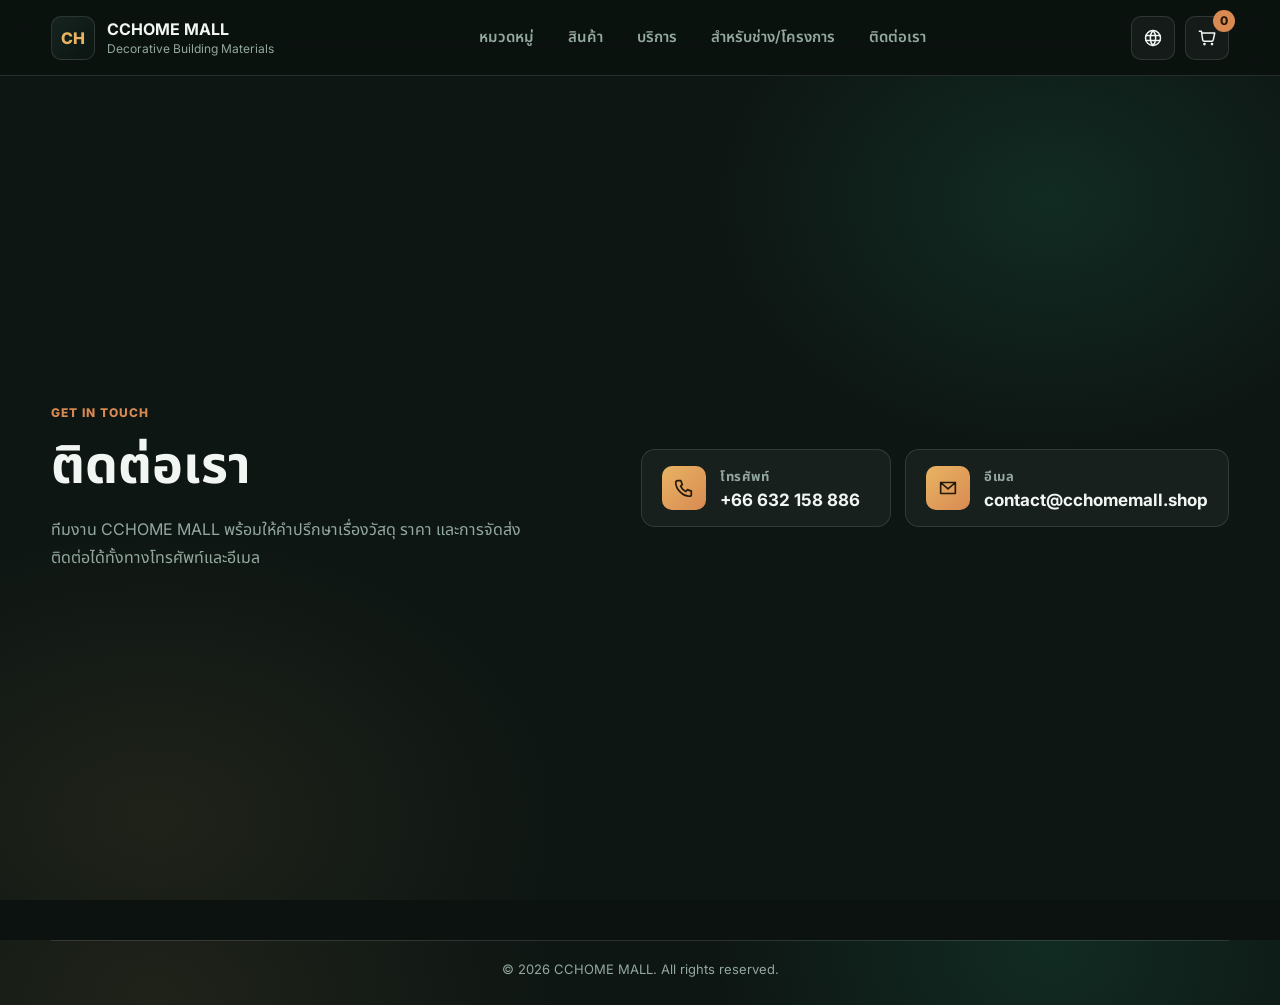
==== contact.html @ 19e988c7 "Add dedicated contact page and update phone number Adds a standalone contact.html page (linked from " ====
<!doctype html>
<html lang="th">
  <head>
    <meta charset="UTF-8" />
    <meta name="viewport" content="width=device-width, initial-scale=1.0" />
    <meta
      name="description"
      content="Contact CCHOME MALL — phone and email for material orders, project quotes and delivery questions."
    />
    <title>ติดต่อเรา | CCHOME MALL</title>
    <link rel="icon" href="assets/favicon.svg" type="image/svg+xml" />
    <link rel="preconnect" href="https://fonts.googleapis.com" />
    <link rel="preconnect" href="https://fonts.gstatic.com" crossorigin />
    <link
      href="https://fonts.googleapis.com/css2?family=Noto+Sans+Thai:wght@400;500;600;700;800&family=Inter:wght@400;500;600;700;800&display=swap"
      rel="stylesheet"
    />
    <link rel="stylesheet" href="styles.css" />
  </head>
  <body>
    <header class="site-header">
      <a class="brand" href="index.html" aria-label="CCHOME MALL home">
        <span class="brand-mark">CH</span>
        <span>
          <strong>CCHOME MALL</strong>
          <small>Decorative Building Materials</small>
        </span>
      </a>

      <nav class="top-nav" aria-label="Main navigation">
        <a href="index.html#categories">หมวดหมู่</a>
        <a href="index.html#products">สินค้า</a>
        <a href="index.html#services">บริการ</a>
        <a href="index.html#trade">สำหรับช่าง/โครงการ</a>
        <a href="contact.html">ติดต่อเรา</a>
      </nav>

      <div class="header-actions">
        <button class="icon-button" type="button" aria-label="Choose language" title="Language">
          <svg aria-hidden="true" viewBox="0 0 24 24">
            <path d="M12 21a9 9 0 1 0 0-18 9 9 0 0 0 0 18Z" />
            <path d="M3.6 9h16.8M3.6 15h16.8M12 3c2.1 2.2 3.2 5.2 3.2 9S14.1 18.8 12 21c-2.1-2.2-3.2-5.2-3.2-9S9.9 5.2 12 3Z" />
          </svg>
        </button>
        <a class="cart-button" href="index.html" aria-label="Go to cart">
          <svg aria-hidden="true" viewBox="0 0 24 24">
            <path d="M6.3 6h15l-1.8 8.2a2 2 0 0 1-2 1.6H8.8a2 2 0 0 1-2-1.6L5.3 3.8H2.8" />
            <path d="M9 20a.7.7 0 1 0 0-1.4A.7.7 0 0 0 9 20ZM18 20a.7.7 0 1 0 0-1.4.7.7 0 0 0 0 1.4Z" />
          </svg>
          <span data-cart-count>0</span>
        </a>
      </div>
    </header>

    <main>
      <section class="contact-band is-page">
        <div class="contact-inner reveal">
          <div class="contact-heading">
            <p class="eyebrow">Get in touch</p>
            <h2>ติดต่อเรา</h2>
            <p class="contact-copy">ทีมงาน CCHOME MALL พร้อมให้คำปรึกษาเรื่องวัสดุ ราคา และการจัดส่ง ติดต่อได้ทั้งทางโทรศัพท์และอีเมล</p>
          </div>
          <div class="contact-cards">
            <a class="contact-card" href="tel:+66632158886">
              <span class="contact-icon">
                <svg aria-hidden="true" viewBox="0 0 24 24">
                  <path d="M5 4h3.6l1.6 4.4-2 1.6a12.4 12.4 0 0 0 5.8 5.8l1.6-2 4.4 1.6V19a2 2 0 0 1-2 2C10.6 21 3 13.4 3 6a2 2 0 0 1 2-2Z" />
                </svg>
              </span>
              <span>
                <strong>โทรศัพท์</strong>
                <small>+66 632 158 886</small>
              </span>
            </a>
            <a class="contact-card" href="mailto:contact@cchomemall.shop">
              <span class="contact-icon">
                <svg aria-hidden="true" viewBox="0 0 24 24">
                  <path d="M4 6h16v12H4zM4 6l8 7 8-7" />
                </svg>
              </span>
              <span>
                <strong>อีเมล</strong>
                <small>contact@cchomemall.shop</small>
              </span>
            </a>
          </div>
        </div>
      </section>
    </main>

    <footer class="contact-band" style="padding-top: 0;">
      <p class="footer-note">© 2026 CCHOME MALL. All rights reserved.</p>
    </footer>

    <script>
      document.querySelectorAll(".reveal").forEach((el) => el.classList.add("in-view"));

      const header = document.querySelector(".site-header");
      const onScroll = () => header.classList.toggle("scrolled", window.scrollY > 12);
      onScroll();
      window.addEventListener("scroll", onScroll, { passive: true });

      const cartCount = document.querySelector("[data-cart-count]");
      if (cartCount) {
        const cart = JSON.parse(localStorage.getItem("cchome-cart") || "{}");
        const count = Object.values(cart).reduce((sum, qty) => sum + qty, 0);
        cartCount.textContent = count;
      }
    </script>
  </body>
</html>
---- styles.css ----
:root {
  --ink: #f2f6f3;
  --muted: #93a89f;
  --paper: #0b120f;
  --charcoal: #0e1613;
  --surface: rgba(255, 255, 255, 0.045);
  --surface-strong: rgba(255, 255, 255, 0.09);
  --line: rgba(255, 255, 255, 0.12);
  --line-strong: rgba(255, 255, 255, 0.24);
  --teal: #2ee6a8;
  --teal-dark: #1fa87a;
  --clay: #d98a52;
  --gold: #e8b463;
  --gold-dim: #c9903f;
  --sky: rgba(46, 230, 168, 0.16);
  --shadow: 0 20px 60px rgba(0, 0, 0, 0.55);
  --shadow-soft: 0 10px 26px rgba(0, 0, 0, 0.35);
  --shadow-lift: 0 26px 56px rgba(0, 0, 0, 0.55), 0 6px 16px rgba(0, 0, 0, 0.35);
  --shadow-glow: 0 20px 44px rgba(232, 180, 99, 0.28);
  --radius: 14px;
  --radius-sm: 10px;
  --ease: cubic-bezier(0.16, 1, 0.3, 1);
  --ease-spring: cubic-bezier(0.34, 1.56, 0.64, 1);
  color-scheme: dark;
  font-family: "Inter", "Noto Sans Thai", system-ui, -apple-system, BlinkMacSystemFont, sans-serif;
}

* {
  box-sizing: border-box;
}

html {
  scroll-behavior: smooth;
}

@media (prefers-reduced-motion: reduce) {
  html {
    scroll-behavior: auto;
  }

  *,
  *::before,
  *::after {
    animation-duration: 0.001ms !important;
    animation-iteration-count: 1 !important;
    transition-duration: 0.001ms !important;
  }
}

.reveal {
  opacity: 0;
  transform: translateY(28px);
  transition: opacity 760ms var(--ease), transform 760ms var(--ease);
}

.reveal.in-view {
  opacity: 1;
  transform: none;
}

.category-grid .reveal:nth-child(2),
.product-grid .reveal:nth-child(2),
.service-grid .reveal:nth-child(2) {
  transition-delay: 80ms;
}

.category-grid .reveal:nth-child(3),
.product-grid .reveal:nth-child(3),
.service-grid .reveal:nth-child(3) {
  transition-delay: 160ms;
}

.category-grid .reveal:nth-child(4),
.product-grid .reveal:nth-child(4) {
  transition-delay: 240ms;
}

.category-grid .reveal:nth-child(5),
.product-grid .reveal:nth-child(5) {
  transition-delay: 320ms;
}

.category-grid .reveal:nth-child(6),
.product-grid .reveal:nth-child(6) {
  transition-delay: 400ms;
}

.product-grid .reveal:nth-child(7) {
  transition-delay: 480ms;
}

.product-grid .reveal:nth-child(8) {
  transition-delay: 560ms;
}

body {
  margin: 0;
  color: var(--ink);
  background: var(--paper);
}

button,
input,
select {
  font: inherit;
}

button {
  cursor: pointer;
}

a {
  color: inherit;
  text-decoration: none;
}

svg {
  width: 20px;
  height: 20px;
  fill: none;
  stroke: currentColor;
  stroke-linecap: round;
  stroke-linejoin: round;
  stroke-width: 1.8;
}

.site-header {
  position: sticky;
  top: 0;
  z-index: 30;
  display: grid;
  grid-template-columns: auto 1fr auto;
  gap: 24px;
  align-items: center;
  min-height: 76px;
  padding: 12px clamp(16px, 4vw, 56px);
  border-bottom: 1px solid var(--line);
  background: rgba(11, 18, 15, 0.78);
  backdrop-filter: blur(18px);
  -webkit-backdrop-filter: blur(18px);
  transition: min-height 320ms var(--ease), box-shadow 320ms var(--ease), background 320ms var(--ease);
}

.site-header.scrolled {
  min-height: 62px;
  box-shadow: 0 16px 34px rgba(0, 0, 0, 0.4);
}

.brand {
  display: inline-flex;
  align-items: center;
  gap: 12px;
  min-width: 210px;
}

.brand-mark {
  display: grid;
  width: 44px;
  height: 44px;
  place-items: center;
  border-radius: var(--radius-sm);
  background: linear-gradient(135deg, #16241f, #0b1512);
  border: 1px solid var(--line);
  color: var(--gold);
  font-weight: 800;
  letter-spacing: 0;
  transition: transform 420ms var(--ease-spring);
}

.brand:hover .brand-mark {
  transform: rotate(-6deg) scale(1.06);
}

.brand strong,
.brand small {
  display: block;
}

.brand small {
  margin-top: 2px;
  color: var(--muted);
  font-size: 12px;
}

.top-nav {
  display: flex;
  justify-content: center;
  gap: clamp(12px, 3vw, 34px);
  color: var(--muted);
  font-size: 15px;
  font-weight: 600;
}

.top-nav a {
  position: relative;
  padding: 8px 0;
  transition: color 240ms var(--ease);
}

.top-nav a:hover {
  color: var(--ink);
}

.top-nav a::after {
  content: "";
  position: absolute;
  left: 0;
  right: 0;
  bottom: 0;
  height: 2px;
  background: var(--gold);
  transform: scaleX(0);
  transform-origin: right;
  transition: transform 360ms var(--ease);
}

.top-nav a:hover::after {
  transform: scaleX(1);
  transform-origin: left;
}

.header-actions {
  display: flex;
  justify-content: flex-end;
  gap: 10px;
}

.icon-button,
.cart-button {
  display: inline-grid;
  width: 44px;
  height: 44px;
  place-items: center;
  border: 1px solid var(--line);
  border-radius: var(--radius-sm);
  background: var(--surface);
  color: var(--ink);
  transition: transform 280ms var(--ease-spring), box-shadow 280ms var(--ease), border-color 280ms var(--ease);
}

.icon-button:hover,
.cart-button:hover {
  transform: translateY(-2px);
  border-color: var(--gold);
  box-shadow: var(--shadow-soft);
}

.cart-button {
  position: relative;
}

.cart-button span {
  position: absolute;
  top: -7px;
  right: -7px;
  display: grid;
  min-width: 22px;
  height: 22px;
  place-items: center;
  border-radius: 999px;
  background: var(--clay);
  color: #241505;
  font-size: 12px;
  font-weight: 800;
  transition: transform 320ms var(--ease-spring);
}

.cart-button span.bump {
  animation: cart-bump 420ms var(--ease-spring);
}

@keyframes cart-bump {
  0% {
    transform: scale(1);
  }
  40% {
    transform: scale(1.5);
  }
  100% {
    transform: scale(1);
  }
}

.hero {
  position: relative;
  min-height: clamp(560px, calc(100vh - 150px), 690px);
  display: grid;
  align-items: center;
  overflow: hidden;
  background: var(--charcoal);
}

.hero img {
  position: absolute;
  inset: 0;
  width: 100%;
  height: 100%;
  object-fit: cover;
  animation: kenburns 24s var(--ease) infinite alternate;
}

@keyframes kenburns {
  from {
    transform: scale(1);
  }
  to {
    transform: scale(1.08);
  }
}

.hero-overlay {
  position: absolute;
  inset: 0;
  background:
    linear-gradient(90deg, rgba(11, 18, 17, 0.86), rgba(11, 18, 17, 0.56) 36%, rgba(11, 18, 17, 0.08) 72%),
    linear-gradient(0deg, rgba(0, 0, 0, 0.38), rgba(0, 0, 0, 0));
}

.hero-glow {
  position: absolute;
  inset: 0;
  z-index: 0;
  overflow: hidden;
  pointer-events: none;
}

.hero-glow::before,
.hero-glow::after {
  content: "";
  position: absolute;
  width: 46vw;
  height: 46vw;
  border-radius: 50%;
  filter: blur(80px);
  opacity: 0.32;
  animation: drift 16s var(--ease) infinite alternate;
}

.hero-glow::before {
  top: -14vw;
  left: -10vw;
  background: radial-gradient(circle, var(--gold), transparent 70%);
}

.hero-glow::after {
  bottom: -18vw;
  left: 24vw;
  background: radial-gradient(circle, var(--teal), transparent 70%);
  animation-delay: -8s;
}

@keyframes drift {
  from {
    transform: translate(0, 0) scale(1);
  }
  to {
    transform: translate(3vw, 4vw) scale(1.12);
  }
}

.hero-content {
  position: relative;
  z-index: 1;
  width: min(760px, 100%);
  padding: clamp(24px, 5vw, 56px) clamp(16px, 5vw, 72px);
  color: #fffdf7;
}

.hero-content > * {
  opacity: 0;
  animation: rise-in 900ms var(--ease) forwards;
}

.hero-content > *:nth-child(1) {
  animation-delay: 80ms;
}

.hero-content > *:nth-child(2) {
  animation-delay: 180ms;
}

.hero-content > *:nth-child(3) {
  animation-delay: 280ms;
}

.hero-content > *:nth-child(4) {
  animation-delay: 400ms;
}

.hero-content > *:nth-child(5) {
  animation-delay: 520ms;
}

@keyframes rise-in {
  from {
    opacity: 0;
    transform: translateY(22px);
  }
  to {
    opacity: 1;
    transform: translateY(0);
  }
}

.eyebrow {
  margin: 0 0 8px;
  color: var(--clay);
  font-size: 12px;
  font-weight: 800;
  letter-spacing: 0.08em;
  text-transform: uppercase;
}

.hero .eyebrow {
  color: var(--gold);
}

.hero h1 {
  margin: 0;
  background: linear-gradient(100deg, #fffdf7 30%, var(--gold) 55%, #fffdf7 78%);
  background-size: 240% 100%;
  background-clip: text;
  -webkit-background-clip: text;
  -webkit-text-fill-color: transparent;
  font-size: clamp(48px, 7vw, 86px);
  line-height: 0.92;
  letter-spacing: 0;
  animation:
    rise-in 900ms var(--ease) 180ms forwards,
    shine 7s var(--ease) 1.1s infinite;
}

@keyframes shine {
  0% {
    background-position: 200% 0;
  }
  60%,
  100% {
    background-position: -40% 0;
  }
}

.hero-copy {
  max-width: 650px;
  margin: 18px 0 22px;
  color: rgba(255, 253, 247, 0.9);
  font-size: clamp(18px, 2vw, 22px);
  line-height: 1.7;
}

.search-panel {
  width: min(680px, 100%);
}

.search-panel label {
  display: block;
  margin-bottom: 8px;
  color: rgba(255, 253, 247, 0.8);
  font-size: 14px;
}

.search-row {
  display: grid;
  grid-template-columns: 24px 1fr auto;
  align-items: center;
  gap: 12px;
  min-height: 62px;
  padding: 8px 8px 8px 18px;
  border: 1px solid var(--line-strong);
  border-radius: var(--radius);
  background: rgba(255, 255, 255, 0.08);
  backdrop-filter: blur(16px);
  -webkit-backdrop-filter: blur(16px);
  color: var(--ink);
  box-shadow: var(--shadow);
  transition: box-shadow 320ms var(--ease), transform 320ms var(--ease), border-color 320ms var(--ease);
}

.search-row:focus-within {
  box-shadow: 0 24px 56px rgba(0, 0, 0, 0.4), 0 0 0 3px rgba(232, 180, 99, 0.35);
  border-color: rgba(232, 180, 99, 0.45);
  transform: translateY(-2px);
}

.search-row input {
  width: 100%;
  min-width: 0;
  border: 0;
  outline: 0;
  background: transparent;
  color: var(--ink);
}

.search-row input::placeholder {
  color: var(--muted);
}

.search-row button,
.trade-form button,
.cart-summary button {
  min-height: 46px;
  border: 0;
  border-radius: var(--radius-sm);
  background: linear-gradient(135deg, var(--gold), var(--gold-dim));
  color: #241505;
  font-weight: 800;
  transition: transform 240ms var(--ease-spring), box-shadow 240ms var(--ease), filter 240ms var(--ease);
}

.search-row button:hover,
.trade-form button:hover,
.cart-summary button:hover {
  box-shadow: var(--shadow-glow);
  transform: translateY(-2px);
  filter: brightness(1.08);
}

.search-row button:active,
.trade-form button:active,
.cart-summary button:active {
  transform: translateY(0) scale(0.97);
}

.search-row button {
  padding: 0 24px;
}

.hero-stats {
  display: flex;
  flex-wrap: wrap;
  gap: 12px;
  margin-top: 22px;
}

.hero-stats span {
  display: inline-flex;
  gap: 8px;
  align-items: baseline;
  min-height: 40px;
  padding: 8px 12px;
  border: 1px solid rgba(255, 255, 255, 0.18);
  border-radius: var(--radius-sm);
  background: rgba(0, 0, 0, 0.28);
  backdrop-filter: blur(6px);
  -webkit-backdrop-filter: blur(6px);
  transition: transform 320ms var(--ease-spring), background 320ms var(--ease), border-color 320ms var(--ease);
}

.hero-stats span:hover {
  transform: translateY(-3px);
  background: rgba(0, 0, 0, 0.4);
  border-color: rgba(232, 180, 99, 0.55);
}

.quick-shop,
.commerce-layout,
.service-band,
.trade-section {
  padding: clamp(42px, 7vw, 84px) clamp(16px, 4vw, 56px);
}

.quick-shop {
  padding-top: clamp(20px, 4vw, 42px);
}

.section-heading {
  display: flex;
  justify-content: space-between;
  gap: 24px;
  align-items: end;
  max-width: 1180px;
  margin: 0 auto 24px;
}

.section-heading h2,
.toolbar h2,
.filter-head h2,
.cart-head h2,
.trade-section h2 {
  margin: 0;
  font-size: clamp(26px, 3vw, 42px);
  line-height: 1.18;
}

.category-grid {
  display: grid;
  grid-template-columns: repeat(4, minmax(0, 1fr));
  gap: 16px;
  max-width: 1180px;
  margin: 0 auto;
}

.category-card {
  min-height: 178px;
  padding: 18px;
  border: 1px solid var(--line);
  border-radius: var(--radius);
  background: var(--surface);
  color: var(--ink);
  text-align: left;
  box-shadow: var(--shadow-soft);
  transition: transform 380ms var(--ease), box-shadow 380ms var(--ease), border-color 380ms var(--ease), background 380ms var(--ease);
}

.category-card:hover {
  transform: translateY(-6px);
  border-color: var(--line-strong);
  background: var(--surface-strong);
  box-shadow: var(--shadow-lift);
}

.category-card .category-icon {
  display: grid;
  width: 46px;
  height: 46px;
  place-items: center;
  border-radius: var(--radius-sm);
  color: #fff;
  transition: transform 380ms var(--ease-spring);
}

.category-card:hover .category-icon {
  transform: scale(1.1) rotate(-4deg);
}

.category-card h3 {
  margin: 18px 0 6px;
  font-size: 20px;
}

.category-card p {
  margin: 0;
  color: var(--muted);
  line-height: 1.55;
}

.commerce-layout {
  display: grid;
  grid-template-columns: minmax(260px, 320px) 1fr;
  gap: 28px;
  align-items: start;
  background: var(--charcoal);
}

.filter-panel {
  position: sticky;
  top: 100px;
  border: 1px solid var(--line);
  border-radius: var(--radius);
  background: var(--surface);
  padding: 20px;
}

.filter-head,
.toolbar,
.cart-head {
  display: flex;
  align-items: center;
  justify-content: space-between;
  gap: 16px;
}

.text-button {
  border: 0;
  background: transparent;
  color: var(--teal);
  font-weight: 800;
  transition: transform 240ms var(--ease-spring);
}

.text-button:hover {
  transform: translateX(-2px);
}

.filter-group {
  display: grid;
  gap: 12px;
  padding: 20px 0;
  border-top: 1px solid var(--line);
}

.filter-label {
  color: var(--ink);
  font-weight: 800;
}

.chip-list {
  display: flex;
  flex-wrap: wrap;
  gap: 8px;
}

.chip {
  min-height: 38px;
  padding: 0 12px;
  border: 1px solid var(--line);
  border-radius: 999px;
  background: var(--surface);
  color: var(--ink);
  font-weight: 700;
  transition: transform 240ms var(--ease-spring), border-color 240ms var(--ease), background 240ms var(--ease), color 240ms var(--ease);
}

.chip:hover {
  transform: translateY(-2px);
  border-color: var(--teal);
}

.chip.active {
  border-color: var(--teal);
  background: var(--sky);
  color: var(--teal);
}

.range-label {
  display: flex;
  justify-content: space-between;
  color: var(--muted);
}

input[type="range"] {
  accent-color: var(--teal);
}

select,
.trade-form input {
  min-height: 44px;
  width: 100%;
  border: 1px solid var(--line);
  border-radius: var(--radius-sm);
  background: var(--surface);
  color: var(--ink);
  padding: 0 12px;
  transition: border-color 240ms var(--ease), box-shadow 240ms var(--ease);
}

select:focus,
.trade-form input:focus {
  outline: none;
  border-color: var(--teal);
  box-shadow: 0 0 0 3px rgba(46, 230, 168, 0.18);
}

.product-zone {
  min-width: 0;
}

.toolbar {
  margin-bottom: 18px;
}

.toolbar select {
  width: min(210px, 42vw);
}

.product-grid {
  display: grid;
  grid-template-columns: repeat(3, minmax(0, 1fr));
  gap: 16px;
}

.product-card {
  display: grid;
  overflow: hidden;
  border: 1px solid var(--line);
  border-radius: var(--radius);
  background: var(--surface);
  box-shadow: var(--shadow-soft);
  transition: transform 420ms var(--ease), box-shadow 420ms var(--ease), border-color 420ms var(--ease), background 420ms var(--ease);
}

.product-card:hover {
  transform: translateY(-8px);
  border-color: var(--line-strong);
  background: var(--surface-strong);
  box-shadow: var(--shadow-lift);
}

.product-visual {
  position: relative;
  min-height: 188px;
  padding: 16px;
  background: var(--tile-bg);
  color: #fff;
  overflow: hidden;
}

.product-visual::before {
  content: "";
  position: absolute;
  inset: 0;
  background:
    linear-gradient(135deg, rgba(255, 255, 255, 0.24), rgba(255, 255, 255, 0) 42%),
    repeating-linear-gradient(90deg, rgba(255, 255, 255, 0.12) 0 1px, transparent 1px 34px);
  transition: transform 600ms var(--ease);
}

.product-card:hover .product-visual::before {
  transform: scale(1.15) rotate(2deg);
}

.product-visual span {
  position: relative;
  display: inline-flex;
  min-height: 30px;
  align-items: center;
  padding: 4px 9px;
  border-radius: 999px;
  background: rgba(0, 0, 0, 0.32);
  font-size: 12px;
  font-weight: 800;
}

.swatches {
  position: absolute;
  right: 16px;
  bottom: 16px;
  display: flex;
  gap: 7px;
}

.swatches i {
  display: block;
  width: 26px;
  height: 26px;
  border: 2px solid rgba(255, 255, 255, 0.76);
  border-radius: 50%;
  background: var(--swatch);
  transition: transform 280ms var(--ease-spring);
}

.swatches i:hover {
  transform: scale(1.22) translateY(-2px);
}

.product-body {
  display: grid;
  gap: 12px;
  padding: 16px;
}

.product-meta {
  display: flex;
  justify-content: space-between;
  gap: 12px;
  color: var(--muted);
  font-size: 13px;
}

.product-card h3 {
  min-height: 54px;
  margin: 0;
  font-size: 18px;
  line-height: 1.5;
}

.rating {
  color: var(--gold);
  font-weight: 800;
}

.product-foot {
  display: flex;
  align-items: center;
  justify-content: space-between;
  gap: 12px;
}

.price {
  font-size: 22px;
  font-weight: 900;
}

.unit {
  display: block;
  color: var(--muted);
  font-size: 12px;
  font-weight: 600;
}

.add-button {
  display: inline-flex;
  align-items: center;
  gap: 8px;
  min-height: 42px;
  padding: 0 14px;
  border: 0;
  border-radius: var(--radius-sm);
  background: linear-gradient(135deg, var(--gold), var(--gold-dim));
  color: #241505;
  font-weight: 800;
  transition: transform 240ms var(--ease-spring), box-shadow 240ms var(--ease), filter 240ms var(--ease);
}

.add-button:hover {
  box-shadow: var(--shadow-glow);
  transform: translateY(-2px);
  filter: brightness(1.08);
}

.add-button:active,
.add-button.pop {
  transform: scale(0.94);
}

.add-button svg {
  transition: transform 280ms var(--ease-spring);
}

.add-button:hover svg {
  transform: rotate(90deg);
}

.empty-state {
  grid-column: 1 / -1;
  padding: 42px;
  border: 1px dashed var(--line-strong);
  border-radius: var(--radius);
  background: rgba(255, 255, 255, 0.04);
  text-align: center;
}

.service-band {
  background: var(--surface);
}

.service-grid {
  display: grid;
  grid-template-columns: repeat(3, minmax(0, 1fr));
  gap: 16px;
  max-width: 1180px;
  margin: 0 auto;
}

.service-grid article {
  min-height: 206px;
  padding: 22px;
  border: 1px solid var(--line);
  border-radius: var(--radius);
  background: var(--surface);
  transition: transform 380ms var(--ease), box-shadow 380ms var(--ease), border-color 380ms var(--ease), background 380ms var(--ease);
}

.service-grid article:hover {
  transform: translateY(-6px);
  border-color: var(--line-strong);
  background: var(--surface-strong);
  box-shadow: var(--shadow-lift);
}

.service-grid svg {
  width: 38px;
  height: 38px;
  color: var(--clay);
  transition: transform 380ms var(--ease-spring);
}

.service-grid article:hover svg {
  transform: scale(1.12) rotate(-4deg);
}

.service-grid h3 {
  margin: 18px 0 8px;
  font-size: 22px;
}

.service-grid p,
.trade-section p {
  margin: 0;
  color: var(--muted);
  line-height: 1.7;
}

.trade-section {
  display: grid;
  grid-template-columns: 1fr minmax(320px, 440px);
  gap: clamp(28px, 6vw, 80px);
  align-items: center;
  background:
    radial-gradient(560px 420px at 84% 12%, rgba(46, 230, 168, 0.1), transparent 60%),
    radial-gradient(680px 480px at 10% 92%, rgba(232, 180, 99, 0.09), transparent 60%),
    var(--charcoal);
  color: var(--ink);
}

.trade-section p {
  max-width: 700px;
}

.trade-form {
  display: grid;
  gap: 14px;
  padding: 20px;
  border: 1px solid var(--line-strong);
  border-radius: var(--radius);
  background: rgba(255, 255, 255, 0.06);
  backdrop-filter: blur(14px);
  -webkit-backdrop-filter: blur(14px);
}

.trade-form label {
  display: grid;
  gap: 8px;
  color: var(--ink);
  font-weight: 700;
}

.trade-form button,
.cart-summary button {
  width: 100%;
}

.contact-band {
  padding: clamp(42px, 7vw, 84px) clamp(16px, 4vw, 56px) 28px;
  background:
    radial-gradient(560px 420px at 82% 15%, rgba(46, 230, 168, 0.1), transparent 60%),
    radial-gradient(680px 480px at 12% 90%, rgba(232, 180, 99, 0.08), transparent 60%),
    var(--charcoal);
  color: var(--ink);
}

.contact-band.is-page {
  display: flex;
  align-items: center;
  min-height: calc(100svh - 76px);
  padding-top: clamp(64px, 10vw, 120px);
  padding-bottom: clamp(64px, 10vw, 120px);
}

.contact-band.is-page .contact-inner {
  width: 100%;
}

.contact-band.is-page .contact-heading h2 {
  font-size: clamp(32px, 4.4vw, 52px);
}

.contact-inner {
  display: flex;
  flex-wrap: wrap;
  justify-content: space-between;
  align-items: center;
  gap: 32px;
  max-width: 1180px;
  margin: 0 auto;
}

.contact-heading h2 {
  margin: 0;
  font-size: clamp(24px, 2.6vw, 34px);
}

.contact-copy {
  max-width: 480px;
  margin: 10px 0 0;
  color: var(--muted);
  line-height: 1.7;
}

.contact-cards {
  display: flex;
  flex-wrap: wrap;
  gap: 14px;
}

.contact-card {
  display: inline-flex;
  align-items: center;
  gap: 14px;
  min-width: 250px;
  padding: 16px 20px;
  border: 1px solid var(--line);
  border-radius: var(--radius);
  background: var(--surface);
  backdrop-filter: blur(8px);
  -webkit-backdrop-filter: blur(8px);
  transition: transform 320ms var(--ease-spring), background 320ms var(--ease), border-color 320ms var(--ease);
}

.contact-card:hover {
  transform: translateY(-4px);
  background: var(--surface-strong);
  border-color: var(--gold);
}

.contact-icon {
  display: grid;
  flex-shrink: 0;
  width: 44px;
  height: 44px;
  place-items: center;
  border-radius: var(--radius-sm);
  background: linear-gradient(135deg, var(--gold), var(--clay));
  color: #22190a;
}

.contact-icon svg {
  width: 22px;
  height: 22px;
}

.contact-card strong {
  display: block;
  font-size: 13px;
  font-weight: 700;
  color: var(--muted);
  text-transform: uppercase;
  letter-spacing: 0.04em;
}

.contact-card small {
  display: block;
  margin-top: 3px;
  font-size: 17px;
  font-weight: 700;
}

.footer-note {
  max-width: 1180px;
  margin: 40px auto 0;
  padding-top: 20px;
  border-top: 1px solid var(--line);
  color: var(--muted);
  font-size: 13px;
  text-align: center;
}

.cart-drawer {
  position: fixed;
  inset: 0;
  z-index: 60;
  visibility: hidden;
  pointer-events: none;
}

.cart-drawer.open {
  visibility: visible;
  pointer-events: auto;
}

.cart-backdrop {
  position: absolute;
  inset: 0;
  background: rgba(5, 9, 8, 0.6);
  opacity: 0;
  transition: opacity 420ms var(--ease);
}

.cart-drawer.open .cart-backdrop {
  opacity: 1;
}

.cart-panel {
  position: absolute;
  top: 0;
  right: 0;
  display: grid;
  grid-template-rows: auto 1fr auto;
  width: min(460px, 100%);
  height: 100%;
  background: #101917;
  border-left: 1px solid var(--line);
  backdrop-filter: blur(24px);
  -webkit-backdrop-filter: blur(24px);
  box-shadow: -18px 0 50px rgba(0, 0, 0, 0.4);
  transform: translateX(100%);
  transition: transform 460ms var(--ease);
}

.cart-drawer.open .cart-panel {
  transform: translateX(0);
}

.cart-head {
  padding: 22px;
  border-bottom: 1px solid var(--line);
}

.cart-items {
  overflow: auto;
  padding: 8px 22px;
}

.cart-item {
  display: grid;
  grid-template-columns: 1fr auto;
  gap: 12px;
  padding: 16px 0;
  border-bottom: 1px solid var(--line);
}

.cart-item h3 {
  margin: 0 0 6px;
  font-size: 16px;
}

.cart-item p {
  margin: 0;
  color: var(--muted);
  font-size: 13px;
}

.qty {
  display: grid;
  grid-template-columns: 34px 34px 34px;
  align-items: center;
  overflow: hidden;
  height: 34px;
  border: 1px solid var(--line);
  border-radius: var(--radius-sm);
}

.qty button {
  height: 34px;
  border: 0;
  background: var(--surface);
  color: var(--ink);
  font-weight: 900;
  transition: background 200ms var(--ease), color 200ms var(--ease);
}

.qty button:hover {
  background: var(--sky);
  color: var(--teal);
}

.qty span {
  text-align: center;
  font-weight: 800;
}

.cart-summary {
  display: grid;
  gap: 12px;
  padding: 22px;
  border-top: 1px solid var(--line);
}

.cart-summary div {
  display: flex;
  justify-content: space-between;
  color: var(--muted);
}

.cart-summary .total {
  color: var(--ink);
  font-size: 20px;
}

.toast {
  position: fixed;
  left: 50%;
  bottom: 22px;
  z-index: 80;
  transform: translate(-50%, 18px) scale(0.96);
  min-width: min(360px, calc(100vw - 32px));
  padding: 12px 16px;
  border-radius: var(--radius-sm);
  background: #101917;
  border: 1px solid var(--line-strong);
  color: var(--ink);
  opacity: 0;
  pointer-events: none;
  transition: 380ms var(--ease-spring);
  text-align: center;
  box-shadow: var(--shadow-lift);
}

.toast.show {
  transform: translate(-50%, 0) scale(1);
  opacity: 1;
}

@media (max-width: 1080px) {
  .site-header {
    grid-template-columns: 1fr auto;
  }

  .top-nav {
    display: none;
  }

  .category-grid,
  .product-grid {
    grid-template-columns: repeat(2, minmax(0, 1fr));
  }

  .commerce-layout {
    grid-template-columns: 1fr;
  }

  .filter-panel {
    position: static;
  }
}

@media (max-width: 720px) {
  .brand {
    min-width: 0;
  }

  .brand small,
  .header-actions .icon-button {
    display: none;
  }

  .site-header {
    min-height: 66px;
    gap: 12px;
  }

  .hero {
    min-height: min(680px, calc(100svh - 116px));
    align-items: end;
  }

  .hero img {
    object-position: 58% center;
  }

  .hero-overlay {
    background:
      linear-gradient(0deg, rgba(11, 18, 17, 0.92), rgba(11, 18, 17, 0.5) 55%, rgba(11, 18, 17, 0.12)),
      linear-gradient(90deg, rgba(11, 18, 17, 0.42), rgba(11, 18, 17, 0.06));
  }

  .hero-content {
    padding-top: 96px;
  }

  .search-row {
    grid-template-columns: 22px 1fr;
  }

  .search-row button {
    grid-column: 1 / -1;
    width: 100%;
  }

  .section-heading,
  .toolbar,
  .trade-section {
    display: grid;
  }

  .trade-section {
    grid-template-columns: 1fr;
  }

  .category-grid,
  .product-grid,
  .service-grid {
    grid-template-columns: 1fr;
  }

  .product-card h3 {
    min-height: auto;
  }

  .toolbar select {
    width: 100%;
  }

  .contact-inner {
    flex-direction: column;
    align-items: flex-start;
  }

  .contact-card {
    width: 100%;
  }
}
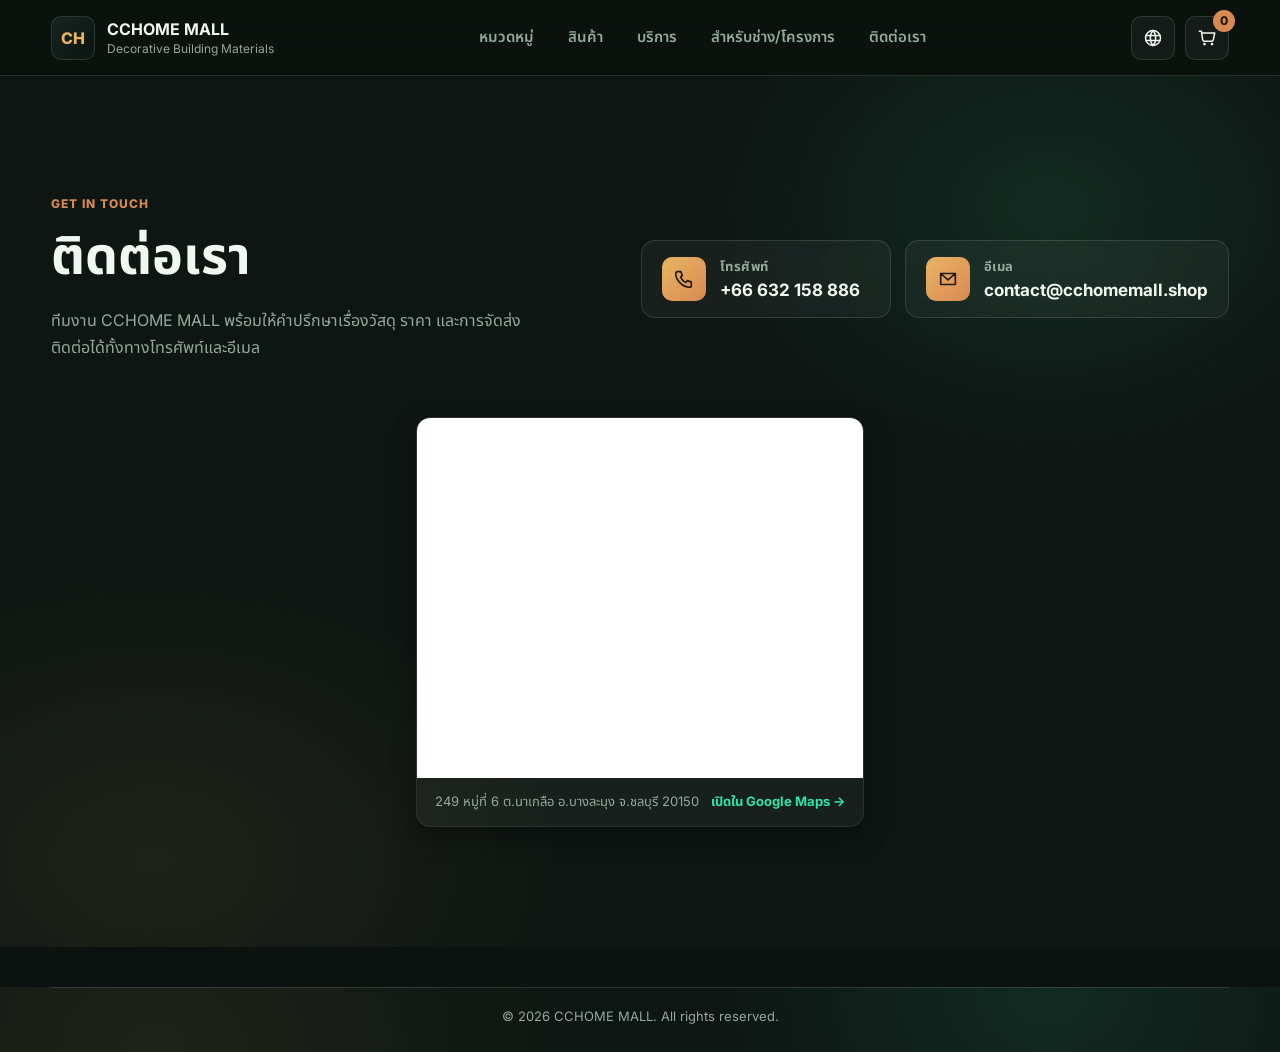
==== commit d9c4b8a4: "Add zoomable location map to contact sections Embeds a Google Maps iframe (pan/zoom enabled) on both" ====
--- a/contact.html
+++ b/contact.html
@@ -85,6 +85,23 @@
             </a>
           </div>
         </div>
+
+        <div class="contact-map reveal">
+          <iframe
+            src="https://www.google.com/maps?q=249%20%E0%B8%AB%E0%B8%A1%E0%B8%B9%E0%B9%88%E0%B8%97%E0%B8%B5%E0%B9%886%20%E0%B8%95.%E0%B8%99%E0%B8%B2%E0%B9%80%E0%B8%81%E0%B8%A5%E0%B8%B7%E0%B8%AD%20%E0%B8%AD.%E0%B8%9A%E0%B8%B2%E0%B8%87%E0%B8%A5%E0%B8%B0%E0%B8%A1%E0%B8%B8%E0%B8%87%20%E0%B8%88.%E0%B8%8A%E0%B8%A5%E0%B8%9A%E0%B8%B8%E0%B8%A3%E0%B8%B5%2020150&output=embed"
+            title="CCHOME MALL location map"
+            referrerpolicy="no-referrer-when-downgrade"
+          ></iframe>
+          <div class="contact-map-foot">
+            <span>249 หมู่ที่ 6 ต.นาเกลือ อ.บางละมุง จ.ชลบุรี 20150</span>
+            <a
+              href="https://www.google.com/maps/search/?api=1&query=249%20%E0%B8%AB%E0%B8%A1%E0%B8%B9%E0%B9%88%E0%B8%97%E0%B8%B5%E0%B9%886%20%E0%B8%95.%E0%B8%99%E0%B8%B2%E0%B9%80%E0%B8%81%E0%B8%A5%E0%B8%B7%E0%B8%AD%20%E0%B8%AD.%E0%B8%9A%E0%B8%B2%E0%B8%87%E0%B8%A5%E0%B8%B0%E0%B8%A1%E0%B8%B8%E0%B8%87%20%E0%B8%88.%E0%B8%8A%E0%B8%A5%E0%B8%9A%E0%B8%B8%E0%B8%A3%E0%B8%B5%2020150"
+              target="_blank"
+              rel="noopener"
+              >เปิดใน Google Maps →</a
+            >
+          </div>
+        </div>
       </section>
     </main>
 
--- a/styles.css
+++ b/styles.css
@@ -1021,7 +1021,9 @@
 
 .contact-band.is-page {
   display: flex;
-  align-items: center;
+  flex-direction: column;
+  justify-content: center;
+  gap: 28px;
   min-height: calc(100svh - 76px);
   padding-top: clamp(64px, 10vw, 120px);
   padding-bottom: clamp(64px, 10vw, 120px);
@@ -1113,6 +1115,53 @@
   margin-top: 3px;
   font-size: 17px;
   font-weight: 700;
+}
+
+.contact-map {
+  max-width: 1180px;
+  margin: 28px auto 0;
+  border: 1px solid var(--line);
+  border-radius: var(--radius);
+  overflow: hidden;
+  box-shadow: var(--shadow-soft);
+  transition: border-color 320ms var(--ease), box-shadow 320ms var(--ease);
+}
+
+.contact-map:hover {
+  border-color: var(--line-strong);
+  box-shadow: var(--shadow-lift);
+}
+
+.contact-map iframe {
+  display: block;
+  width: 100%;
+  height: 360px;
+  border: 0;
+}
+
+.contact-map-foot {
+  display: flex;
+  align-items: center;
+  justify-content: space-between;
+  gap: 12px;
+  flex-wrap: wrap;
+  padding: 14px 18px;
+  background: var(--surface);
+  font-size: 13px;
+  color: var(--muted);
+}
+
+.contact-map-foot a {
+  display: inline-flex;
+  align-items: center;
+  gap: 6px;
+  color: var(--teal);
+  font-weight: 700;
+  transition: transform 240ms var(--ease-spring);
+}
+
+.contact-map-foot a:hover {
+  transform: translateX(2px);
 }
 
 .footer-note {
@@ -1369,4 +1418,12 @@
   .contact-card {
     width: 100%;
   }
-}
+
+  .contact-map iframe {
+    height: 260px;
+  }
+
+  .contact-map-foot {
+    justify-content: flex-start;
+  }
+}
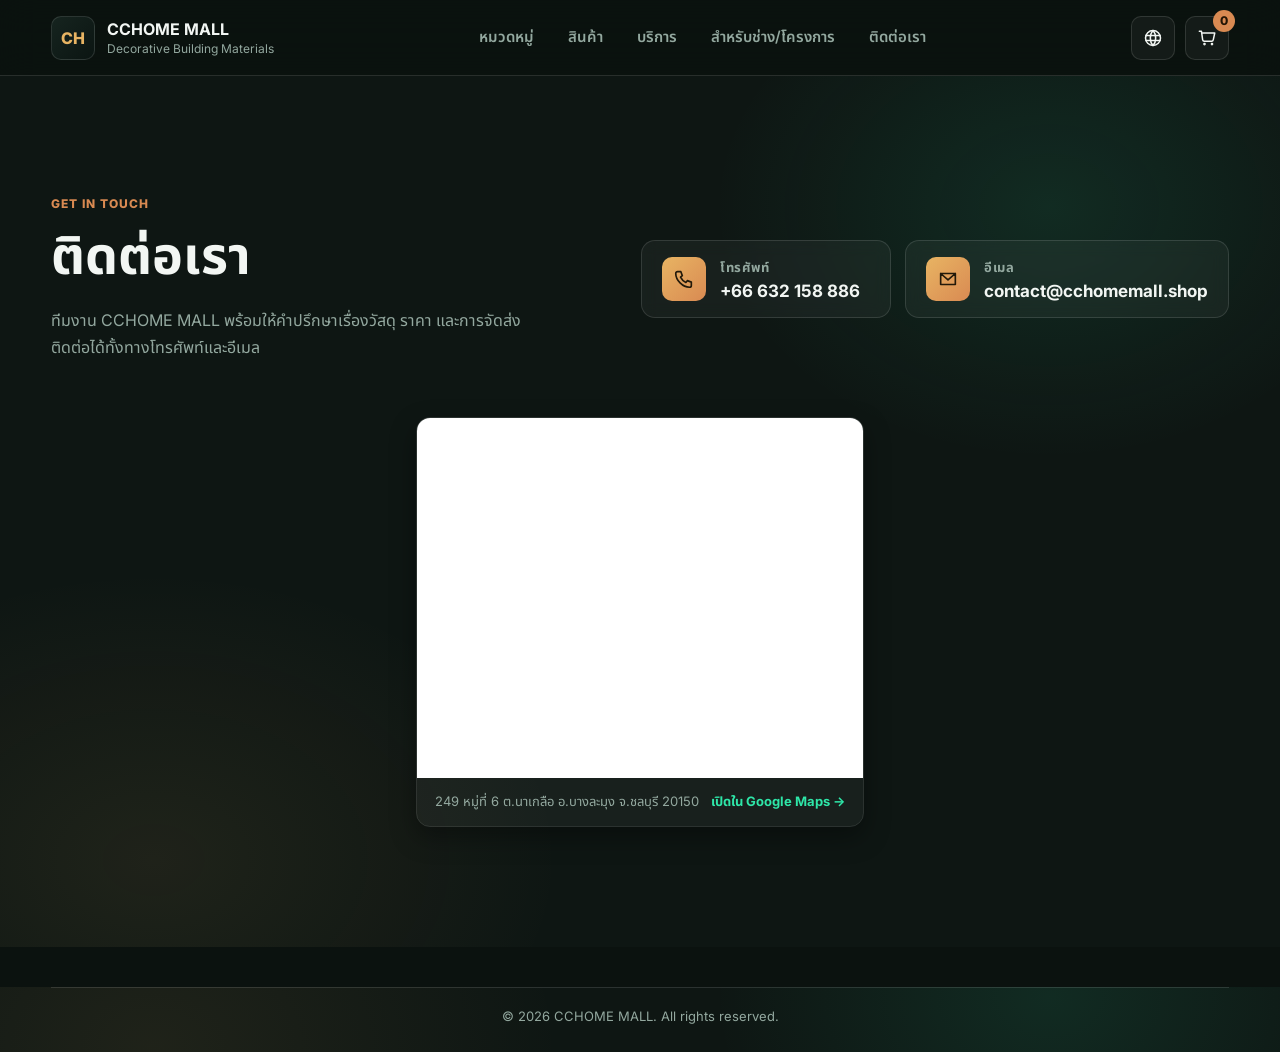
==== commit 009b6307: "Pin exact store coordinates on the location map Replaces the address-text geocode with the precise l" ====
--- a/contact.html
+++ b/contact.html
@@ -88,14 +88,14 @@
 
         <div class="contact-map reveal">
           <iframe
-            src="https://www.google.com/maps?q=249%20%E0%B8%AB%E0%B8%A1%E0%B8%B9%E0%B9%88%E0%B8%97%E0%B8%B5%E0%B9%886%20%E0%B8%95.%E0%B8%99%E0%B8%B2%E0%B9%80%E0%B8%81%E0%B8%A5%E0%B8%B7%E0%B8%AD%20%E0%B8%AD.%E0%B8%9A%E0%B8%B2%E0%B8%87%E0%B8%A5%E0%B8%B0%E0%B8%A1%E0%B8%B8%E0%B8%87%20%E0%B8%88.%E0%B8%8A%E0%B8%A5%E0%B8%9A%E0%B8%B8%E0%B8%A3%E0%B8%B5%2020150&output=embed"
+            src="https://www.google.com/maps?q=12.938623488946948,100.90295515197059&z=17&output=embed"
             title="CCHOME MALL location map"
             referrerpolicy="no-referrer-when-downgrade"
           ></iframe>
           <div class="contact-map-foot">
             <span>249 หมู่ที่ 6 ต.นาเกลือ อ.บางละมุง จ.ชลบุรี 20150</span>
             <a
-              href="https://www.google.com/maps/search/?api=1&query=249%20%E0%B8%AB%E0%B8%A1%E0%B8%B9%E0%B9%88%E0%B8%97%E0%B8%B5%E0%B9%886%20%E0%B8%95.%E0%B8%99%E0%B8%B2%E0%B9%80%E0%B8%81%E0%B8%A5%E0%B8%B7%E0%B8%AD%20%E0%B8%AD.%E0%B8%9A%E0%B8%B2%E0%B8%87%E0%B8%A5%E0%B8%B0%E0%B8%A1%E0%B8%B8%E0%B8%87%20%E0%B8%88.%E0%B8%8A%E0%B8%A5%E0%B8%9A%E0%B8%B8%E0%B8%A3%E0%B8%B5%2020150"
+              href="https://www.google.com/maps/search/?api=1&query=12.938623488946948,100.90295515197059"
               target="_blank"
               rel="noopener"
               >เปิดใน Google Maps →</a
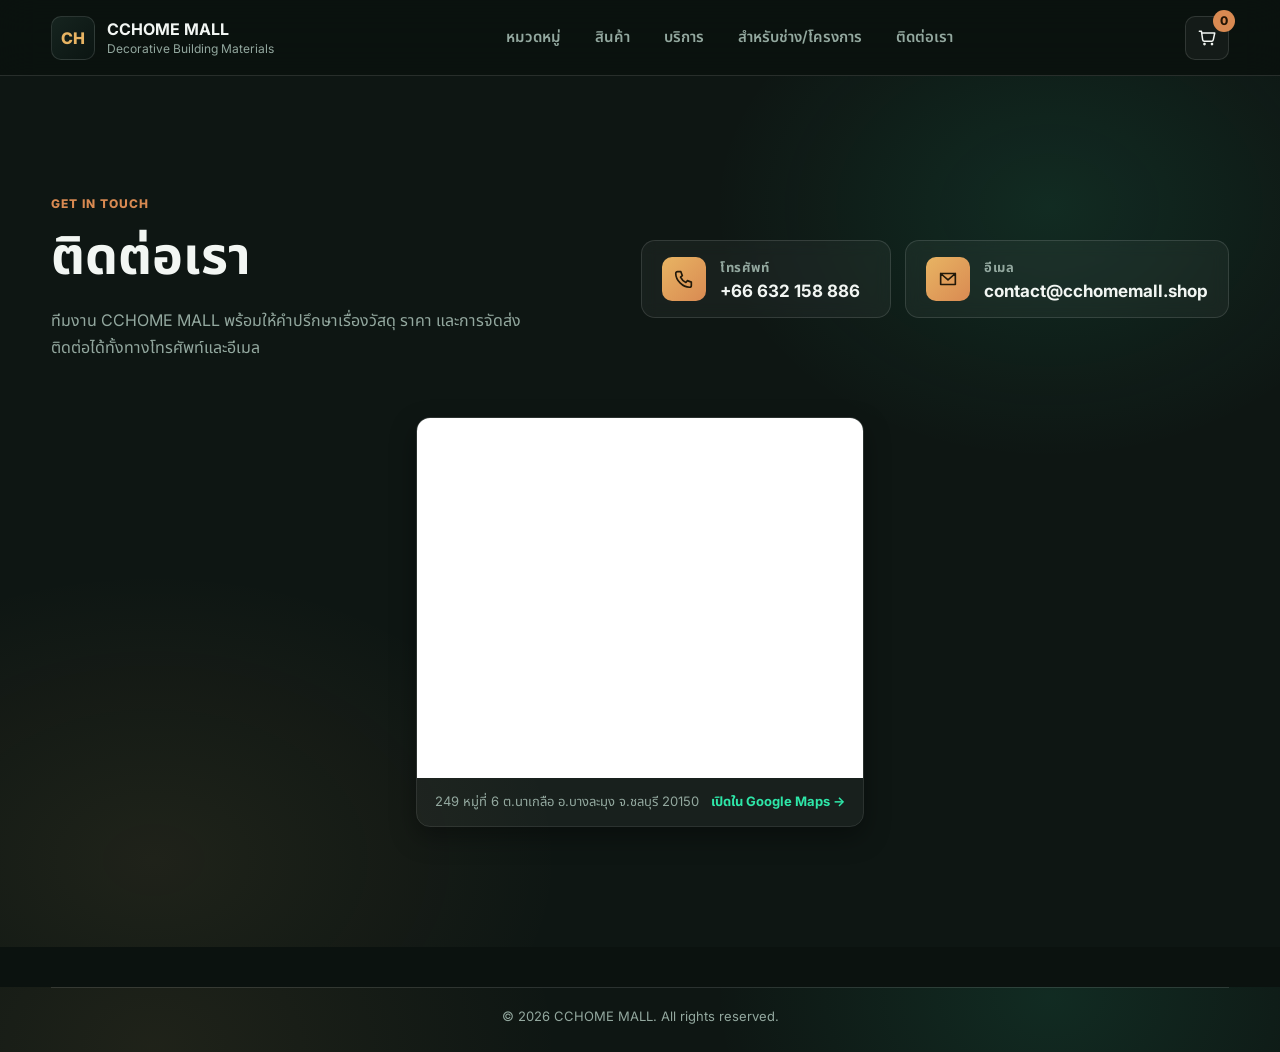
==== commit 8272502d: "Remove non-functional language toggle icon The globe icon in the header never had language-switching" ====
--- a/contact.html
+++ b/contact.html
@@ -36,12 +36,6 @@
       </nav>
 
       <div class="header-actions">
-        <button class="icon-button" type="button" aria-label="Choose language" title="Language">
-          <svg aria-hidden="true" viewBox="0 0 24 24">
-            <path d="M12 21a9 9 0 1 0 0-18 9 9 0 0 0 0 18Z" />
-            <path d="M3.6 9h16.8M3.6 15h16.8M12 3c2.1 2.2 3.2 5.2 3.2 9S14.1 18.8 12 21c-2.1-2.2-3.2-5.2-3.2-9S9.9 5.2 12 3Z" />
-          </svg>
-        </button>
         <a class="cart-button" href="index.html" aria-label="Go to cart">
           <svg aria-hidden="true" viewBox="0 0 24 24">
             <path d="M6.3 6h15l-1.8 8.2a2 2 0 0 1-2 1.6H8.8a2 2 0 0 1-2-1.6L5.3 3.8H2.8" />
--- a/styles.css
+++ b/styles.css
@@ -723,19 +723,28 @@
 }
 
 select,
-.trade-form input {
+.trade-form input,
+.order-form input,
+.order-form textarea {
   min-height: 44px;
   width: 100%;
   border: 1px solid var(--line);
   border-radius: var(--radius-sm);
   background: var(--surface);
   color: var(--ink);
-  padding: 0 12px;
+  padding: 10px 12px;
   transition: border-color 240ms var(--ease), box-shadow 240ms var(--ease);
 }
 
+.order-form textarea {
+  resize: vertical;
+  font-family: inherit;
+}
+
 select:focus,
-.trade-form input:focus {
+.trade-form input:focus,
+.order-form input:focus,
+.order-form textarea:focus {
   outline: none;
   border-color: var(--teal);
   box-shadow: 0 0 0 3px rgba(46, 230, 168, 0.18);
@@ -1294,6 +1303,24 @@
 .cart-summary .total {
   color: var(--ink);
   font-size: 20px;
+}
+
+.cart-summary .order-form {
+  display: grid;
+  gap: 12px;
+  padding-top: 4px;
+}
+
+.order-form label {
+  display: grid;
+  gap: 6px;
+  color: var(--muted);
+  font-size: 13px;
+  font-weight: 700;
+}
+
+.order-form textarea {
+  min-height: 60px;
 }
 
 .toast {
@@ -1348,8 +1375,7 @@
     min-width: 0;
   }
 
-  .brand small,
-  .header-actions .icon-button {
+  .brand small {
     display: none;
   }
 
